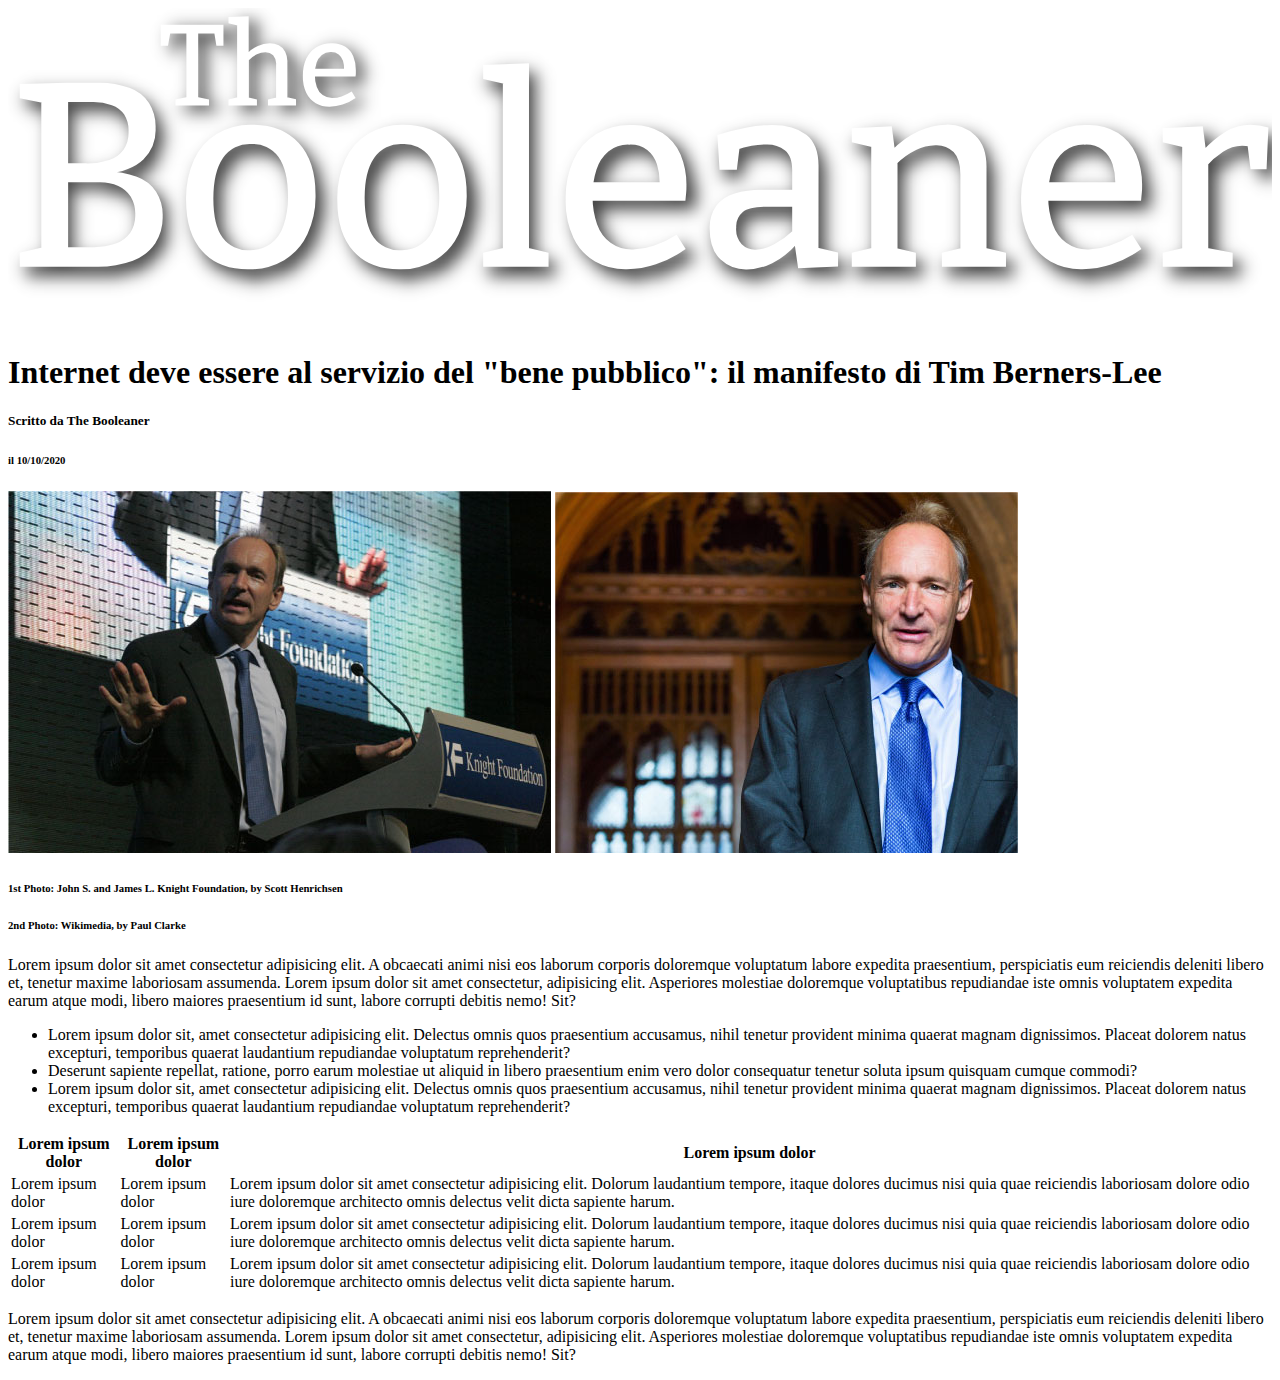
==== index.html @ f42de348 "Sezioni 5 e 6 - Tabella + secondo paragrafo" ====
<!DOCTYPE html>
<html lang="en">
<head>
    <meta charset="UTF-8">
    <meta http-equiv="X-UA-Compatible" content="IE=edge">
    <meta name="viewport" content="width=device-width, initial-scale=1.0">
    <title>Articolo Booleaner</title>
</head>
<body>
    <!-- Header con logo -->
    <header>
        <img src="./img/logo.svg" alt="logo the booleaner">
    </header>
    <!-- Corpo della pagina -->
    <main>
        <!-- Sezione 1: Titolo + credits -->
        <div>
            <h1>Internet deve essere al servizio del "bene pubblico": il manifesto di Tim Berners-Lee</h1>
            <h5>Scritto da <span id="the-booleaner">The Booleaner</span></h5>
            <h6>il 10/10/2020</h6>
        </div>
        <!-- Sezione 2: Immagini + note -->
        <div>
            <img src="./img/tim-1.jpg" alt="Questo è tim 1">
            <img src="./img/tim-2.jpg" alt="Questo è tim 2">
            <h6>1st Photo: John S. and James L. Knight Foundation, by Scott Henrichsen</h6>
            <h6>2nd Photo: Wikimedia, by Paul Clarke</h6>
        </div>
        <!-- Paragrafo -->
        <div>
            <p>Lorem ipsum dolor sit amet consectetur adipisicing elit. A obcaecati animi nisi eos laborum corporis doloremque voluptatum labore expedita praesentium, perspiciatis eum reiciendis deleniti libero et, tenetur maxime laboriosam assumenda. Lorem ipsum dolor sit amet consectetur, adipisicing elit. Asperiores molestiae doloremque voluptatibus repudiandae iste omnis voluptatem expedita earum atque modi, libero maiores praesentium id sunt, labore corrupti debitis nemo! Sit?</p>
        </div>
        <!-- Unordered List-->
        <div>
            <ul>
                <li>Lorem ipsum dolor sit, amet consectetur adipisicing elit. Delectus omnis quos praesentium accusamus, nihil tenetur provident minima quaerat magnam dignissimos. Placeat dolorem natus excepturi, temporibus quaerat laudantium repudiandae voluptatum reprehenderit?</li>
                <li>Deserunt sapiente repellat, ratione, porro earum molestiae ut aliquid in libero praesentium enim vero dolor consequatur tenetur soluta ipsum quisquam cumque commodi?</li>
                <li>Lorem ipsum dolor sit, amet consectetur adipisicing elit. Delectus omnis quos praesentium accusamus, nihil tenetur provident minima quaerat magnam dignissimos. Placeat dolorem natus excepturi, temporibus quaerat laudantium repudiandae voluptatum reprehenderit?</li>
            </ul>
        </div>
        <!-- Tabella -->
        <div>
            <table>
                <tr>
                    <th>Lorem ipsum dolor</th>
                    <th>Lorem ipsum dolor</th>
                    <th>Lorem ipsum dolor</th>
                </tr>
                <tr>
                    <td>Lorem ipsum dolor</td>
                    <td>Lorem ipsum dolor</td>
                    <td>Lorem ipsum dolor sit amet consectetur adipisicing elit. Dolorum laudantium tempore, itaque dolores ducimus nisi quia quae reiciendis laboriosam dolore odio iure doloremque architecto omnis delectus velit dicta sapiente harum.</td>
                </tr>
                <tr>
                    <td>Lorem ipsum dolor</td>
                    <td>Lorem ipsum dolor</td>
                    <td>Lorem ipsum dolor sit amet consectetur adipisicing elit. Dolorum laudantium tempore, itaque dolores ducimus nisi quia quae reiciendis laboriosam dolore odio iure doloremque architecto omnis delectus velit dicta sapiente harum.</td>
                </tr>
                <tr>
                    <td>Lorem ipsum dolor</td>
                    <td>Lorem ipsum dolor</td>
                    <td>Lorem ipsum dolor sit amet consectetur adipisicing elit. Dolorum laudantium tempore, itaque dolores ducimus nisi quia quae reiciendis laboriosam dolore odio iure doloremque architecto omnis delectus velit dicta sapiente harum.</td>
                </tr>
            </table>
        </div>
        <!-- Paragrafo 2 -->
        <div>
            <p>Lorem ipsum dolor sit amet consectetur adipisicing elit. A obcaecati animi nisi eos laborum corporis doloremque voluptatum labore expedita praesentium, perspiciatis eum reiciendis deleniti libero et, tenetur maxime laboriosam assumenda. Lorem ipsum dolor sit amet consectetur, adipisicing elit. Asperiores molestiae doloremque voluptatibus repudiandae iste omnis voluptatem expedita earum atque modi, libero maiores praesentium id sunt, labore corrupti debitis nemo! Sit?</p>
        </div>
    </main>
    <!-- Footer -->
    <Footer>

    </Footer>
</body>
</html>
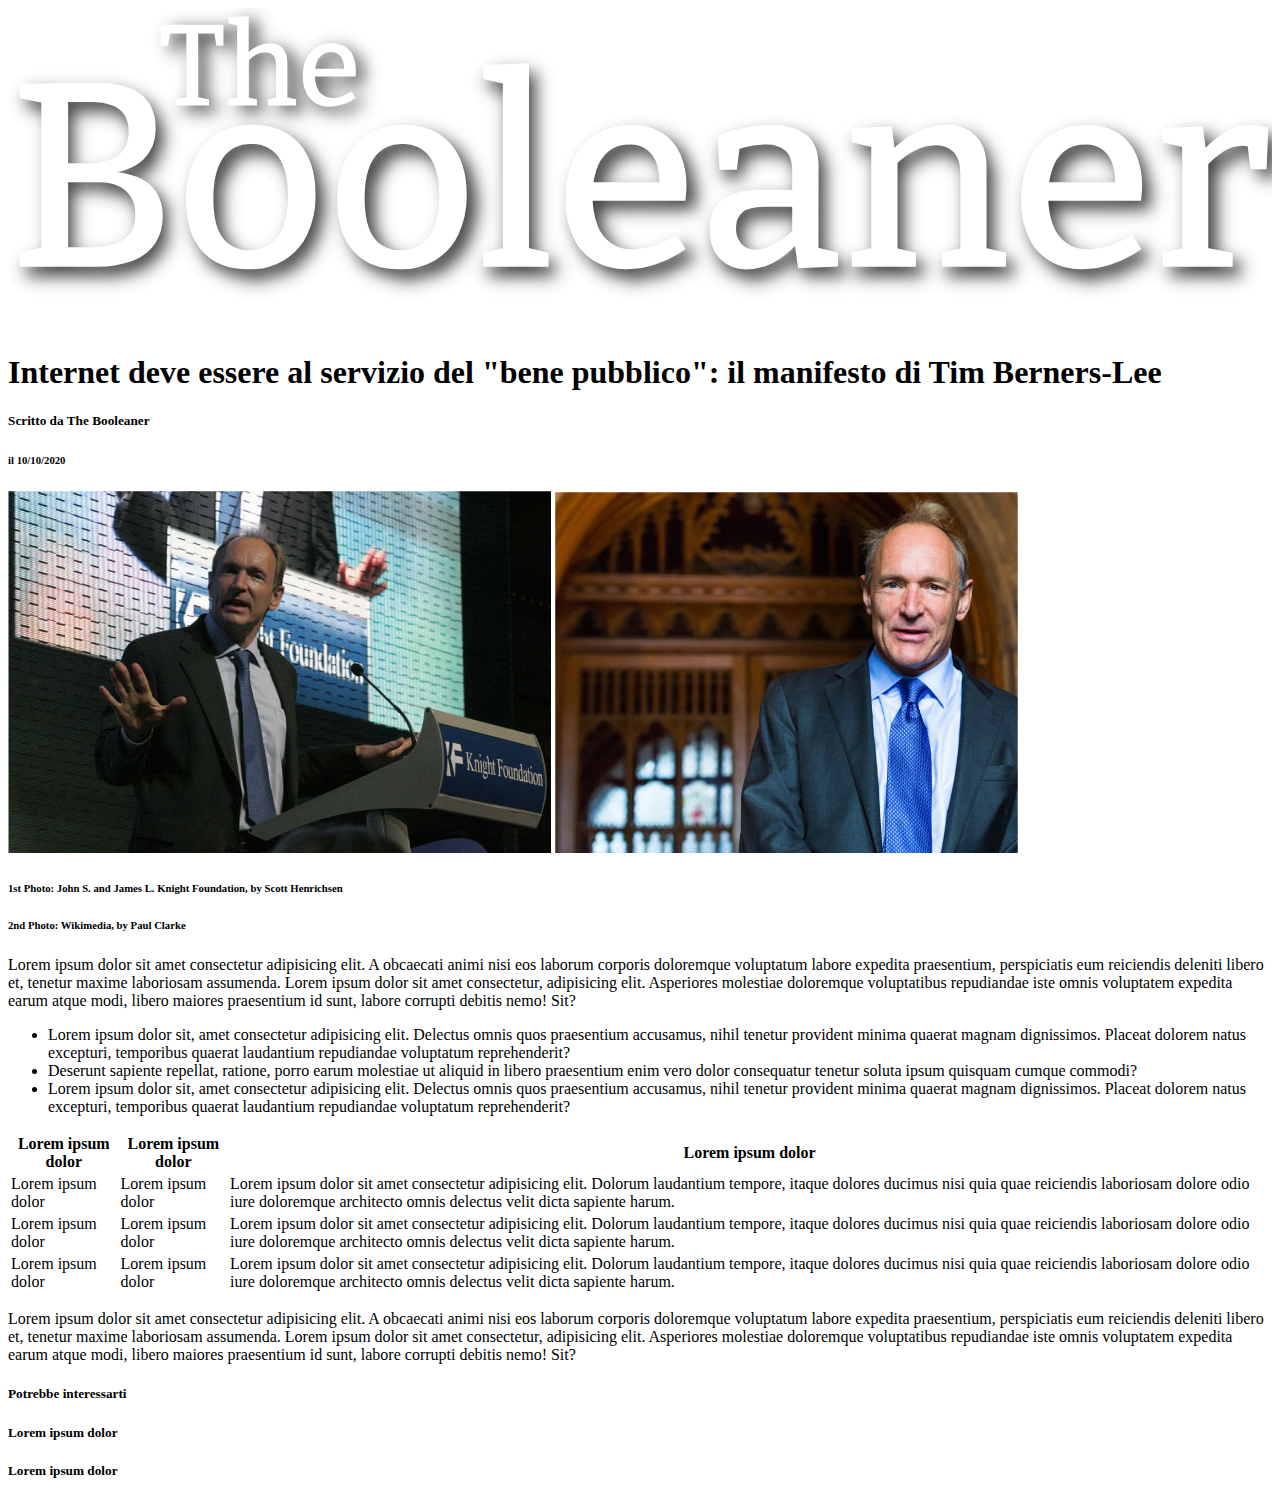
==== commit 2533fbe1: "Inserimento Footer" ====
--- a/index.html
+++ b/index.html
@@ -70,7 +70,13 @@
     </main>
     <!-- Footer -->
     <Footer>
-
+        <h5>Potrebbe interessarti</h5>
+        <div>
+            <h5>Lorem ipsum dolor</h5>
+        </div>
+        <div>
+            <h5>Lorem ipsum dolor</h5>
+        </div>
     </Footer>
 </body>
 </html>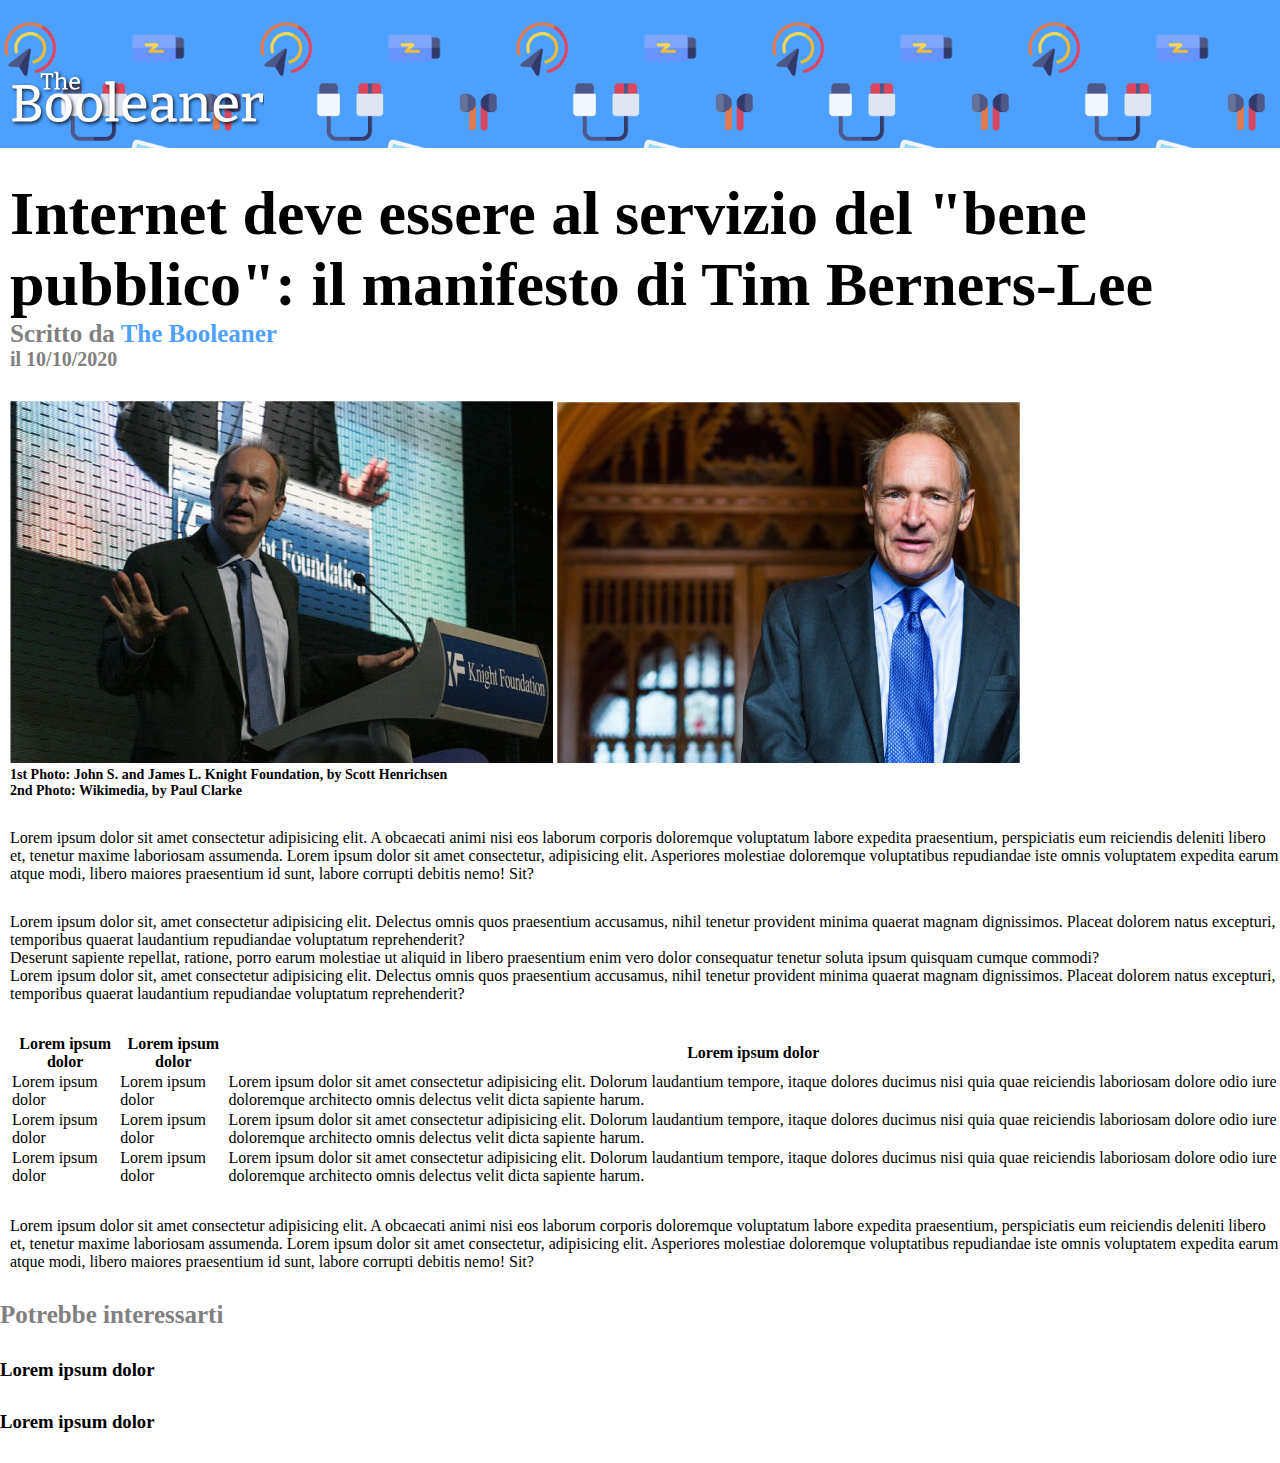
==== commit e52ab64f: "stilizzazione sezione 2 (foto e indici) + correzione h4,h5,h6" ====
--- a/index.html
+++ b/index.html
@@ -5,6 +5,7 @@
     <meta http-equiv="X-UA-Compatible" content="IE=edge">
     <meta name="viewport" content="width=device-width, initial-scale=1.0">
     <title>Articolo Booleaner</title>
+    <link rel="stylesheet" href="./css/style.css">
 </head>
 <body>
     <!-- Header con logo -->
@@ -16,8 +17,8 @@
         <!-- Sezione 1: Titolo + credits -->
         <div>
             <h1>Internet deve essere al servizio del "bene pubblico": il manifesto di Tim Berners-Lee</h1>
-            <h5>Scritto da <span id="the-booleaner">The Booleaner</span></h5>
-            <h6>il 10/10/2020</h6>
+            <h4>Scritto da <span id="the-booleaner">The Booleaner</span></h4>
+            <h5>il 10/10/2020</h5>
         </div>
         <!-- Sezione 2: Immagini + note -->
         <div>
@@ -70,12 +71,12 @@
     </main>
     <!-- Footer -->
     <Footer>
-        <h5>Potrebbe interessarti</h5>
+        <h4>Potrebbe interessarti</h4>
         <div>
-            <h5>Lorem ipsum dolor</h5>
+            <h3>Lorem ipsum dolor</h3>
         </div>
         <div>
-            <h5>Lorem ipsum dolor</h5>
+            <h3>Lorem ipsum dolor</h3>
         </div>
     </Footer>
 </body>
--- a/css/style.css
+++ b/css/style.css
@@ -0,0 +1,48 @@
+* {
+    margin: 0px;
+    padding: 0px;
+    box-sizing: border-box;
+}
+
+header {
+    width: 100%;
+    padding: 70px 0 10px 10px;
+    background-color: #4ea0ff;
+    background-image: url("../img/pattern.png");
+    background-size: 40%;
+    background-repeat: repeat;
+}
+
+header img {
+    max-width: 20%;
+}
+
+main {
+    padding-left: 10px;
+}
+
+h1 {
+    font-size: 62px;
+}
+
+h4 {
+    color: grey;
+    font-size: 25px;
+}
+
+#the-booleaner {
+    color: #4ea0ff;
+}
+
+h5 {
+    color: grey;
+    font-size: 20px;
+}
+
+div {
+    margin: 30px 0;
+}
+
+h6 {
+    font-size: 14px;
+}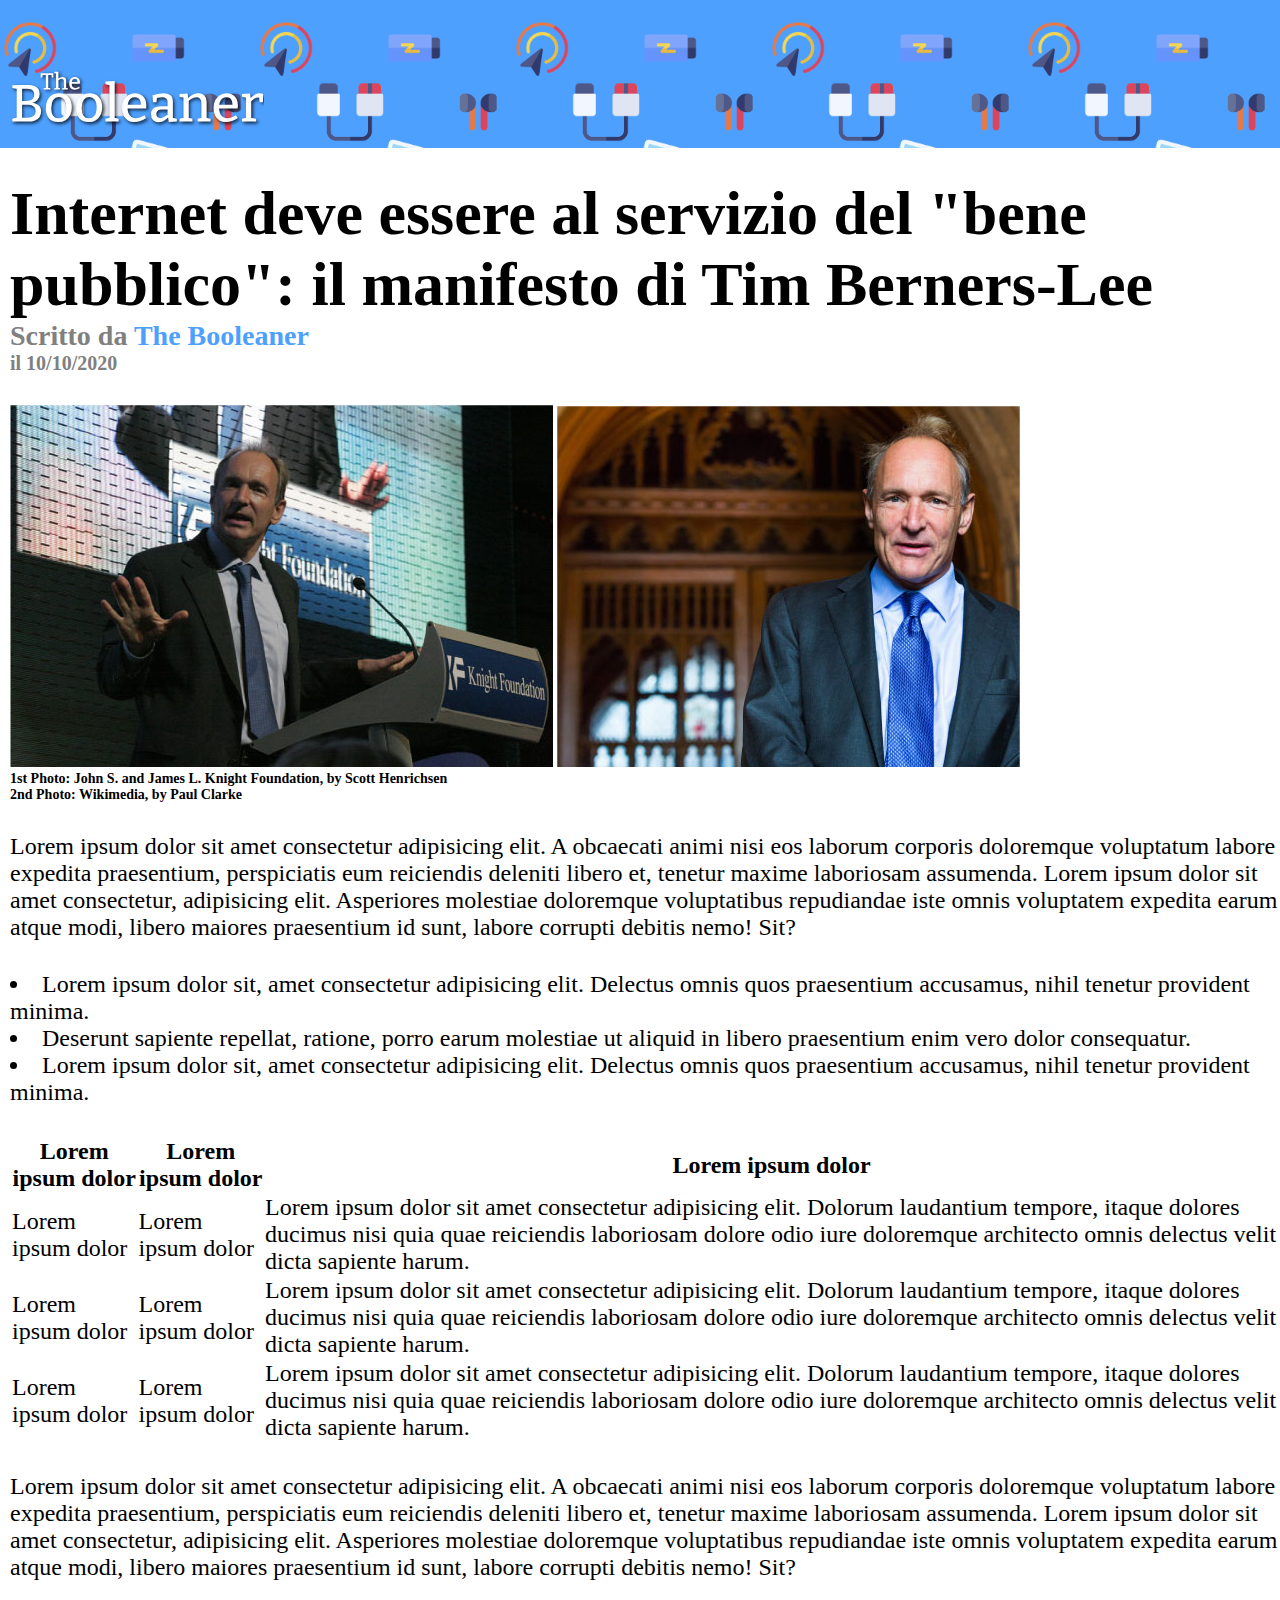
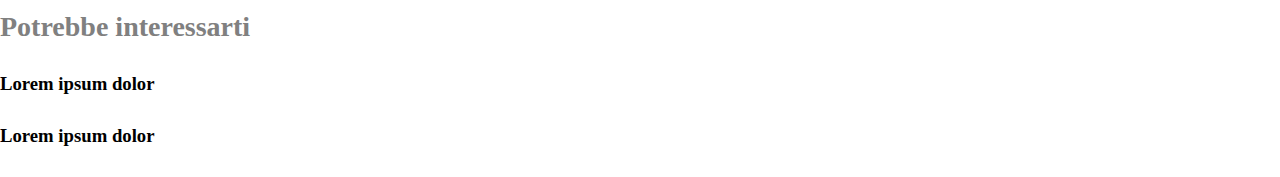
==== commit 3f2f85b2: "Correzione indentazione ol" ====
--- a/index.html
+++ b/index.html
@@ -34,9 +34,9 @@
         <!-- Unordered List-->
         <div>
             <ul>
-                <li>Lorem ipsum dolor sit, amet consectetur adipisicing elit. Delectus omnis quos praesentium accusamus, nihil tenetur provident minima quaerat magnam dignissimos. Placeat dolorem natus excepturi, temporibus quaerat laudantium repudiandae voluptatum reprehenderit?</li>
-                <li>Deserunt sapiente repellat, ratione, porro earum molestiae ut aliquid in libero praesentium enim vero dolor consequatur tenetur soluta ipsum quisquam cumque commodi?</li>
-                <li>Lorem ipsum dolor sit, amet consectetur adipisicing elit. Delectus omnis quos praesentium accusamus, nihil tenetur provident minima quaerat magnam dignissimos. Placeat dolorem natus excepturi, temporibus quaerat laudantium repudiandae voluptatum reprehenderit?</li>
+                <li>Lorem ipsum dolor sit, amet consectetur adipisicing elit. Delectus omnis quos praesentium accusamus, nihil tenetur provident minima.</li>
+                <li>Deserunt sapiente repellat, ratione, porro earum molestiae ut aliquid in libero praesentium enim vero dolor consequatur.</li>
+                <li>Lorem ipsum dolor sit, amet consectetur adipisicing elit. Delectus omnis quos praesentium accusamus, nihil tenetur provident minima.</li>
             </ul>
         </div>
         <!-- Tabella -->
--- a/css/style.css
+++ b/css/style.css
@@ -27,7 +27,7 @@
 
 h4 {
     color: grey;
-    font-size: 25px;
+    font-size: 28px;
 }
 
 #the-booleaner {
@@ -45,4 +45,12 @@
 
 h6 {
     font-size: 14px;
+}
+
+p, li, th, td {
+    font-size: 24px;
+}
+
+ul {
+    list-style-position: inside;
 }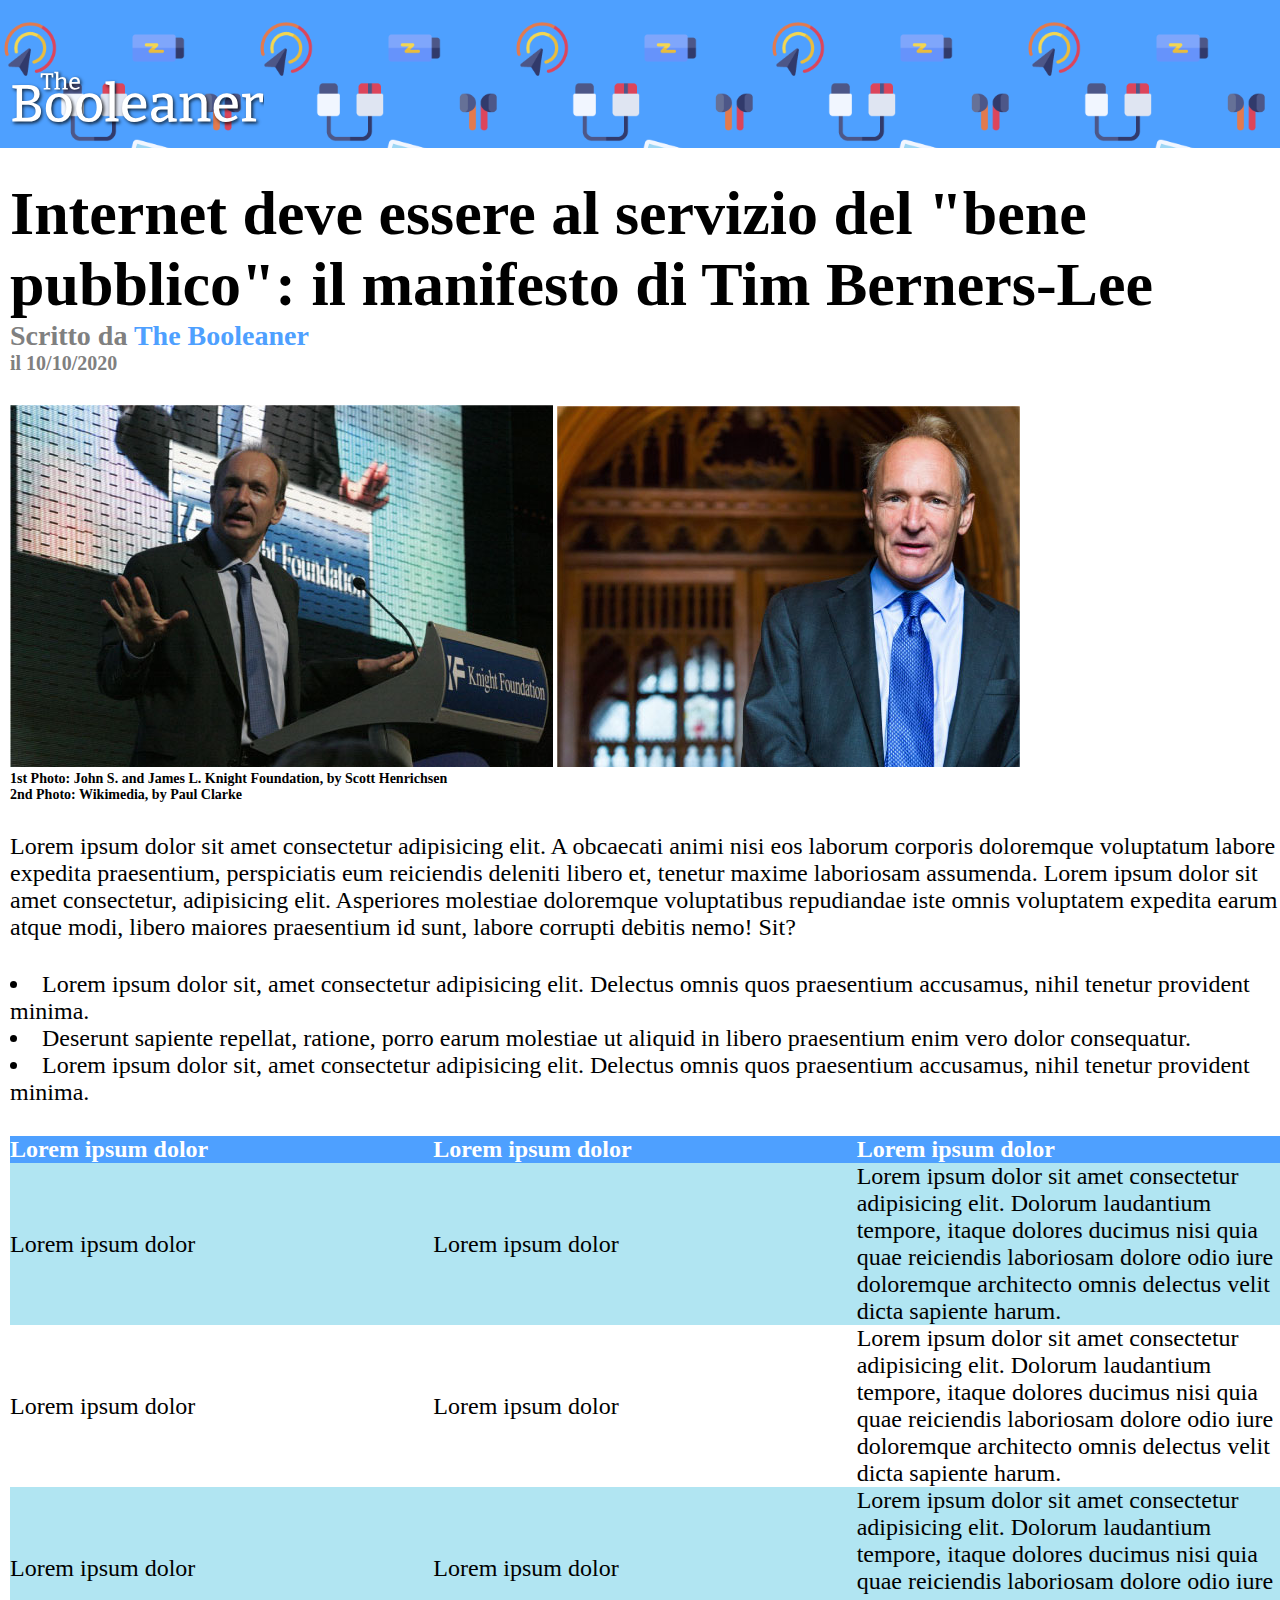
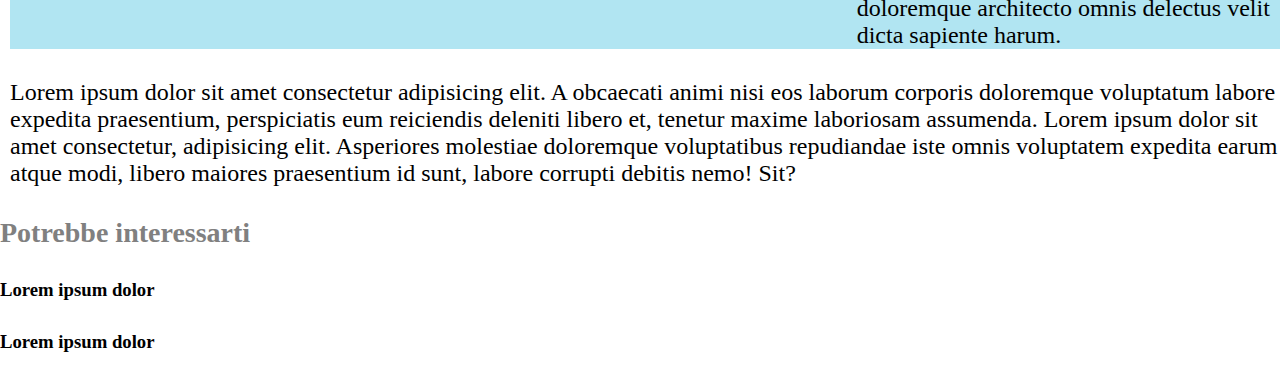
==== commit f6fe16df: "Stilizzazione tabella" ====
--- a/index.html
+++ b/index.html
@@ -42,12 +42,12 @@
         <!-- Tabella -->
         <div>
             <table>
-                <tr>
+                <tr class="intestazione">
                     <th>Lorem ipsum dolor</th>
                     <th>Lorem ipsum dolor</th>
                     <th>Lorem ipsum dolor</th>
                 </tr>
-                <tr>
+                <tr class="riga-blu">
                     <td>Lorem ipsum dolor</td>
                     <td>Lorem ipsum dolor</td>
                     <td>Lorem ipsum dolor sit amet consectetur adipisicing elit. Dolorum laudantium tempore, itaque dolores ducimus nisi quia quae reiciendis laboriosam dolore odio iure doloremque architecto omnis delectus velit dicta sapiente harum.</td>
@@ -57,7 +57,7 @@
                     <td>Lorem ipsum dolor</td>
                     <td>Lorem ipsum dolor sit amet consectetur adipisicing elit. Dolorum laudantium tempore, itaque dolores ducimus nisi quia quae reiciendis laboriosam dolore odio iure doloremque architecto omnis delectus velit dicta sapiente harum.</td>
                 </tr>
-                <tr>
+                <tr class="riga-blu">
                     <td>Lorem ipsum dolor</td>
                     <td>Lorem ipsum dolor</td>
                     <td>Lorem ipsum dolor sit amet consectetur adipisicing elit. Dolorum laudantium tempore, itaque dolores ducimus nisi quia quae reiciendis laboriosam dolore odio iure doloremque architecto omnis delectus velit dicta sapiente harum.</td>
--- a/css/style.css
+++ b/css/style.css
@@ -53,4 +53,27 @@
 
 ul {
     list-style-position: inside;
+}
+
+table {
+    border-spacing: 0;
+    table-layout: auto;
+    width: 100%;
+}
+
+.intestazione {
+    background-color: #4ea0ff;
+}
+
+.riga-blu {
+    background-color: #b1e5f2;
+}
+
+th {
+    text-align: left;
+    color: white;
+}
+
+td, th {
+    width: 20%
 }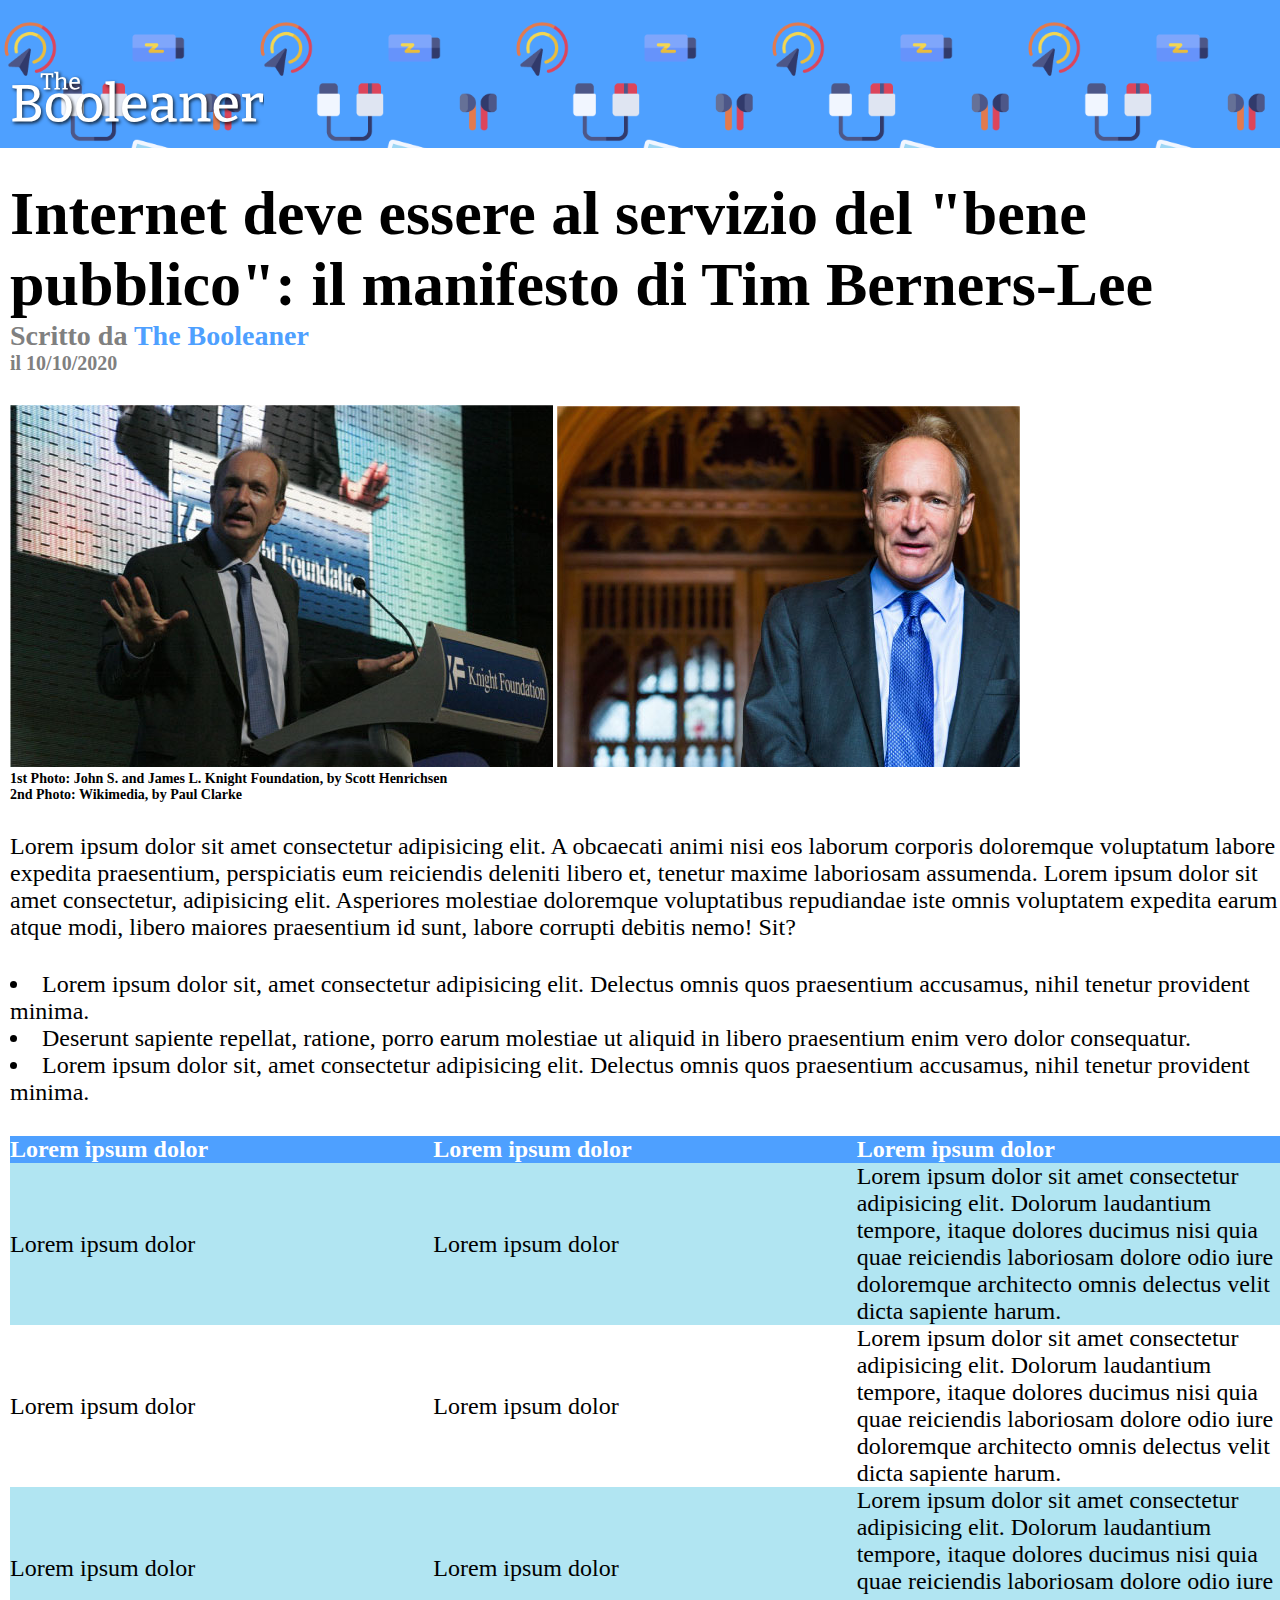
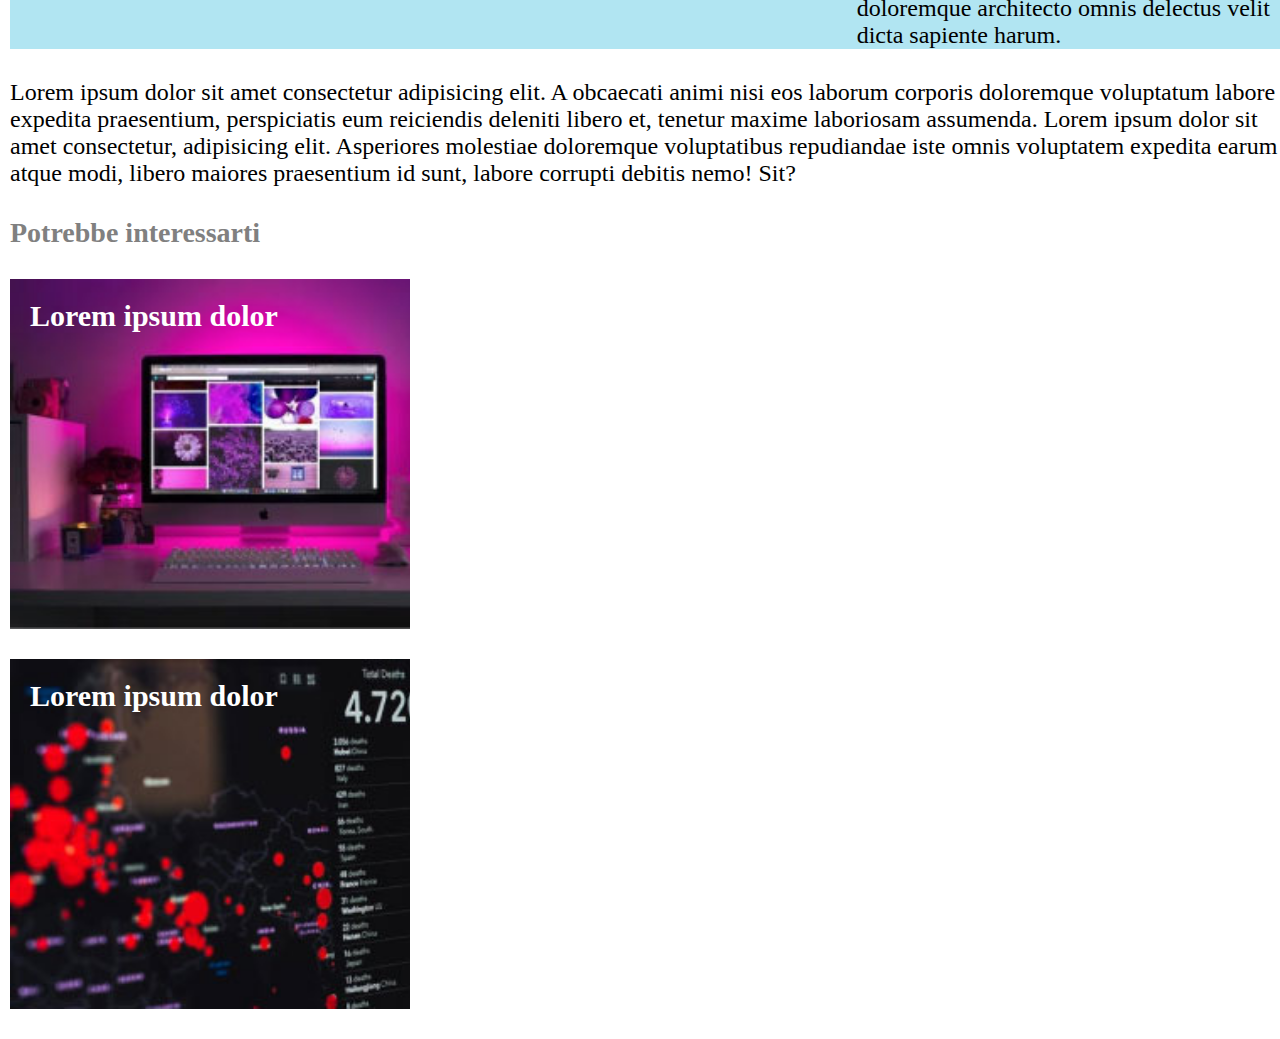
==== commit 556cb382: "stilizzazione footer e completamento esercizio" ====
--- a/index.html
+++ b/index.html
@@ -72,10 +72,10 @@
     <!-- Footer -->
     <Footer>
         <h4>Potrebbe interessarti</h4>
-        <div>
+        <div class="immagine-footer-1">
             <h3>Lorem ipsum dolor</h3>
         </div>
-        <div>
+        <div class="immagine-footer-2">
             <h3>Lorem ipsum dolor</h3>
         </div>
     </Footer>
--- a/css/style.css
+++ b/css/style.css
@@ -17,7 +17,7 @@
     max-width: 20%;
 }
 
-main {
+main, footer {
     padding-left: 10px;
 }
 
@@ -76,4 +76,27 @@
 
 td, th {
     width: 20%
+}
+
+.immagine-footer-1 {
+    background-image: url("../img/monitor.jpg");
+    width: 400px;
+    height: 350px;
+    background-size: cover;
+    background-repeat: no-repeat;
+    padding: 20px;
+}
+
+.immagine-footer-2 {
+    background-image: url("../img/graph.jpg");
+    width: 400px;
+    height: 350px;
+    background-size: cover;
+    background-repeat: no-repeat;
+    padding: 20px;
+}
+
+h3 {
+    font-size: 30px;
+    color: white;
 }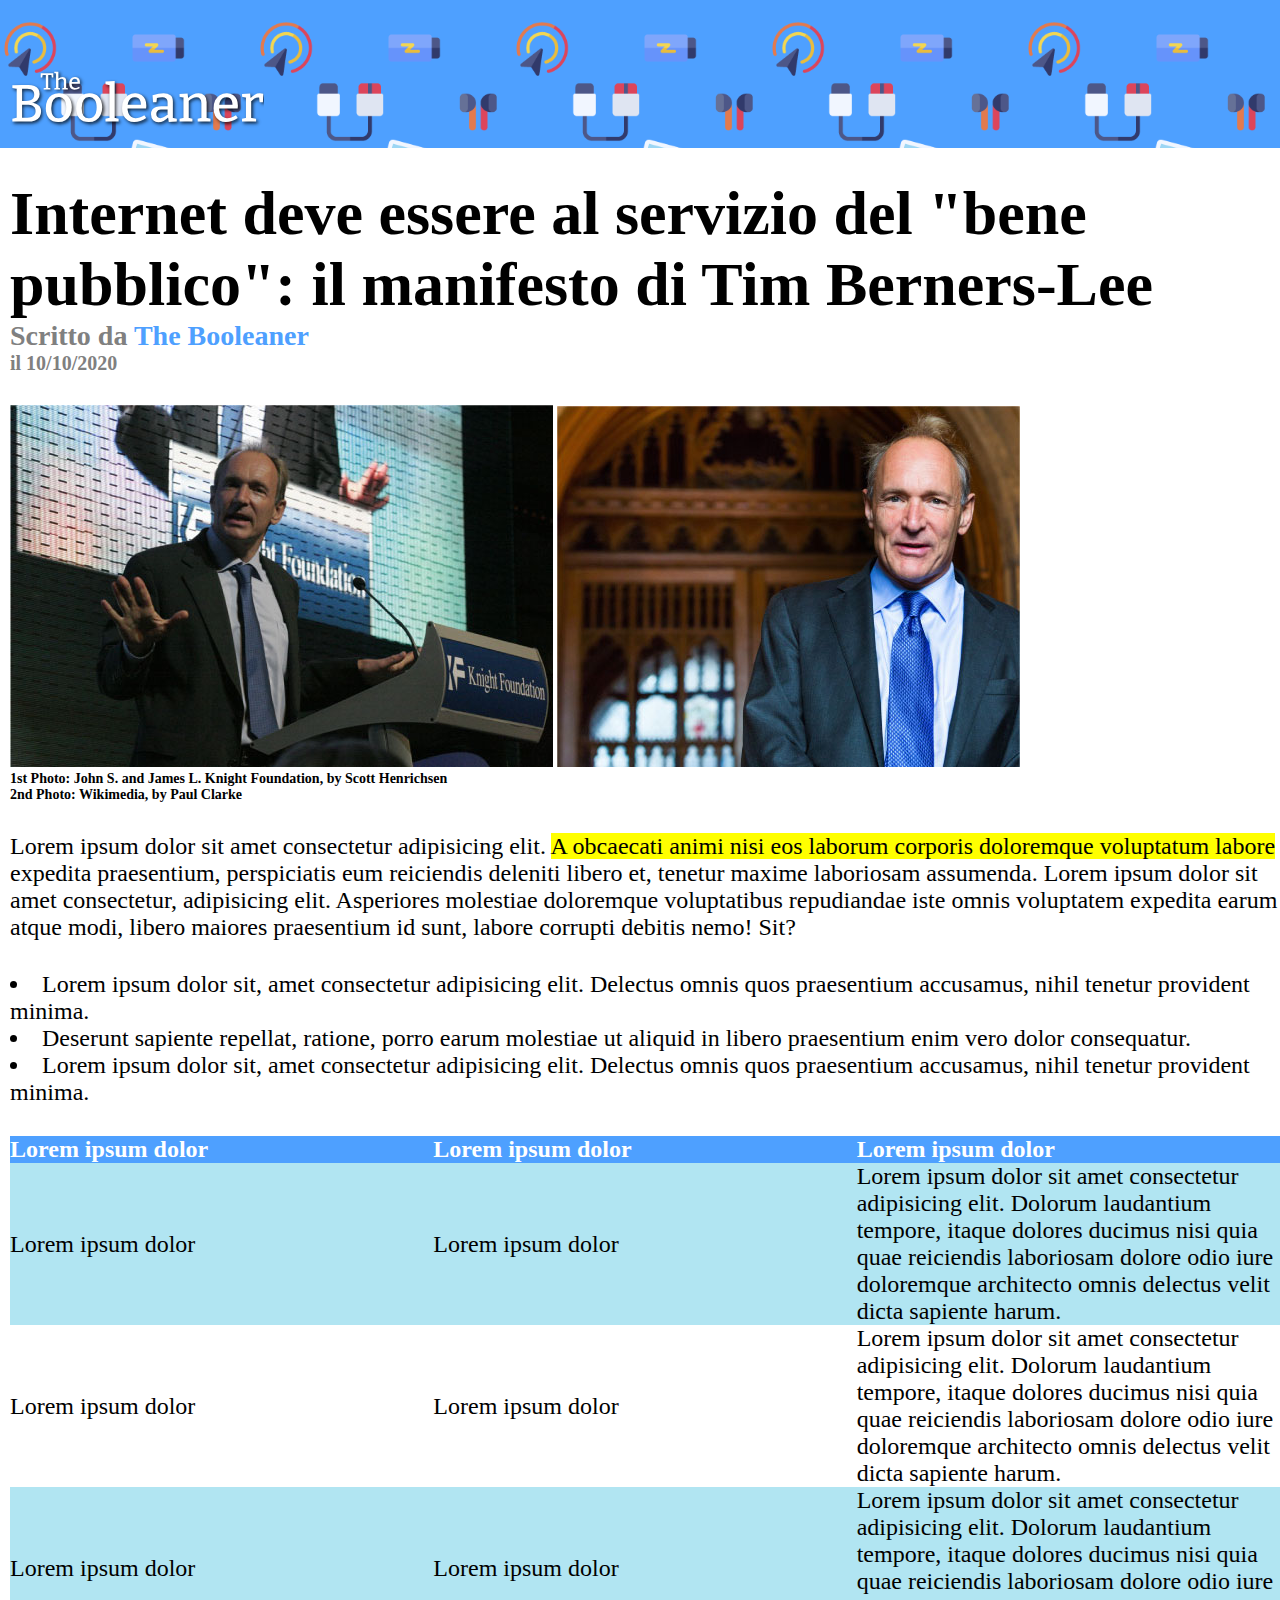
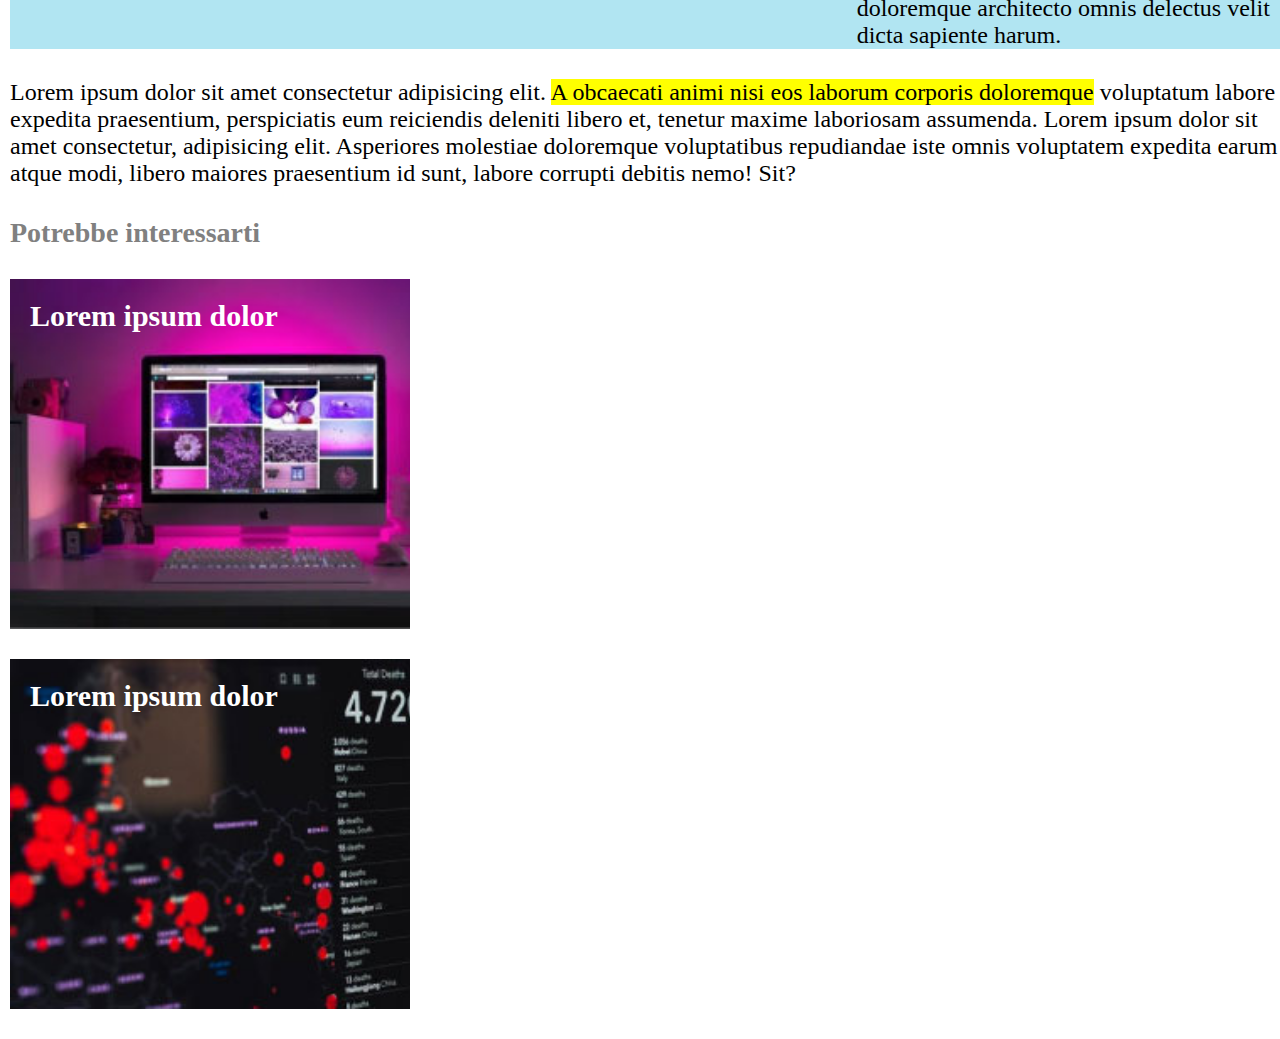
==== commit 4fac3fbf: "inserimento evidenziato e correzione file bonus" ====
--- a/index.html
+++ b/index.html
@@ -29,7 +29,7 @@
         </div>
         <!-- Paragrafo -->
         <div>
-            <p>Lorem ipsum dolor sit amet consectetur adipisicing elit. A obcaecati animi nisi eos laborum corporis doloremque voluptatum labore expedita praesentium, perspiciatis eum reiciendis deleniti libero et, tenetur maxime laboriosam assumenda. Lorem ipsum dolor sit amet consectetur, adipisicing elit. Asperiores molestiae doloremque voluptatibus repudiandae iste omnis voluptatem expedita earum atque modi, libero maiores praesentium id sunt, labore corrupti debitis nemo! Sit?</p>
+            <p>Lorem ipsum dolor sit amet consectetur adipisicing elit. <span class="evidenziato">A obcaecati animi nisi eos laborum corporis doloremque voluptatum labore</span> expedita praesentium, perspiciatis eum reiciendis deleniti libero et, tenetur maxime laboriosam assumenda. Lorem ipsum dolor sit amet consectetur, adipisicing elit. Asperiores molestiae doloremque voluptatibus repudiandae iste omnis voluptatem expedita earum atque modi, libero maiores praesentium id sunt, labore corrupti debitis nemo! Sit?</p>
         </div>
         <!-- Unordered List-->
         <div>
@@ -66,7 +66,7 @@
         </div>
         <!-- Paragrafo 2 -->
         <div>
-            <p>Lorem ipsum dolor sit amet consectetur adipisicing elit. A obcaecati animi nisi eos laborum corporis doloremque voluptatum labore expedita praesentium, perspiciatis eum reiciendis deleniti libero et, tenetur maxime laboriosam assumenda. Lorem ipsum dolor sit amet consectetur, adipisicing elit. Asperiores molestiae doloremque voluptatibus repudiandae iste omnis voluptatem expedita earum atque modi, libero maiores praesentium id sunt, labore corrupti debitis nemo! Sit?</p>
+            <p>Lorem ipsum dolor sit amet consectetur adipisicing elit. <span class="evidenziato">A obcaecati animi nisi eos laborum corporis doloremque</span> voluptatum labore expedita praesentium, perspiciatis eum reiciendis deleniti libero et, tenetur maxime laboriosam assumenda. Lorem ipsum dolor sit amet consectetur, adipisicing elit. Asperiores molestiae doloremque voluptatibus repudiandae iste omnis voluptatem expedita earum atque modi, libero maiores praesentium id sunt, labore corrupti debitis nemo! Sit?</p>
         </div>
     </main>
     <!-- Footer -->
--- a/css/style.css
+++ b/css/style.css
@@ -99,4 +99,8 @@
 h3 {
     font-size: 30px;
     color: white;
+}
+
+.evidenziato {
+    background-color: yellow;
 }